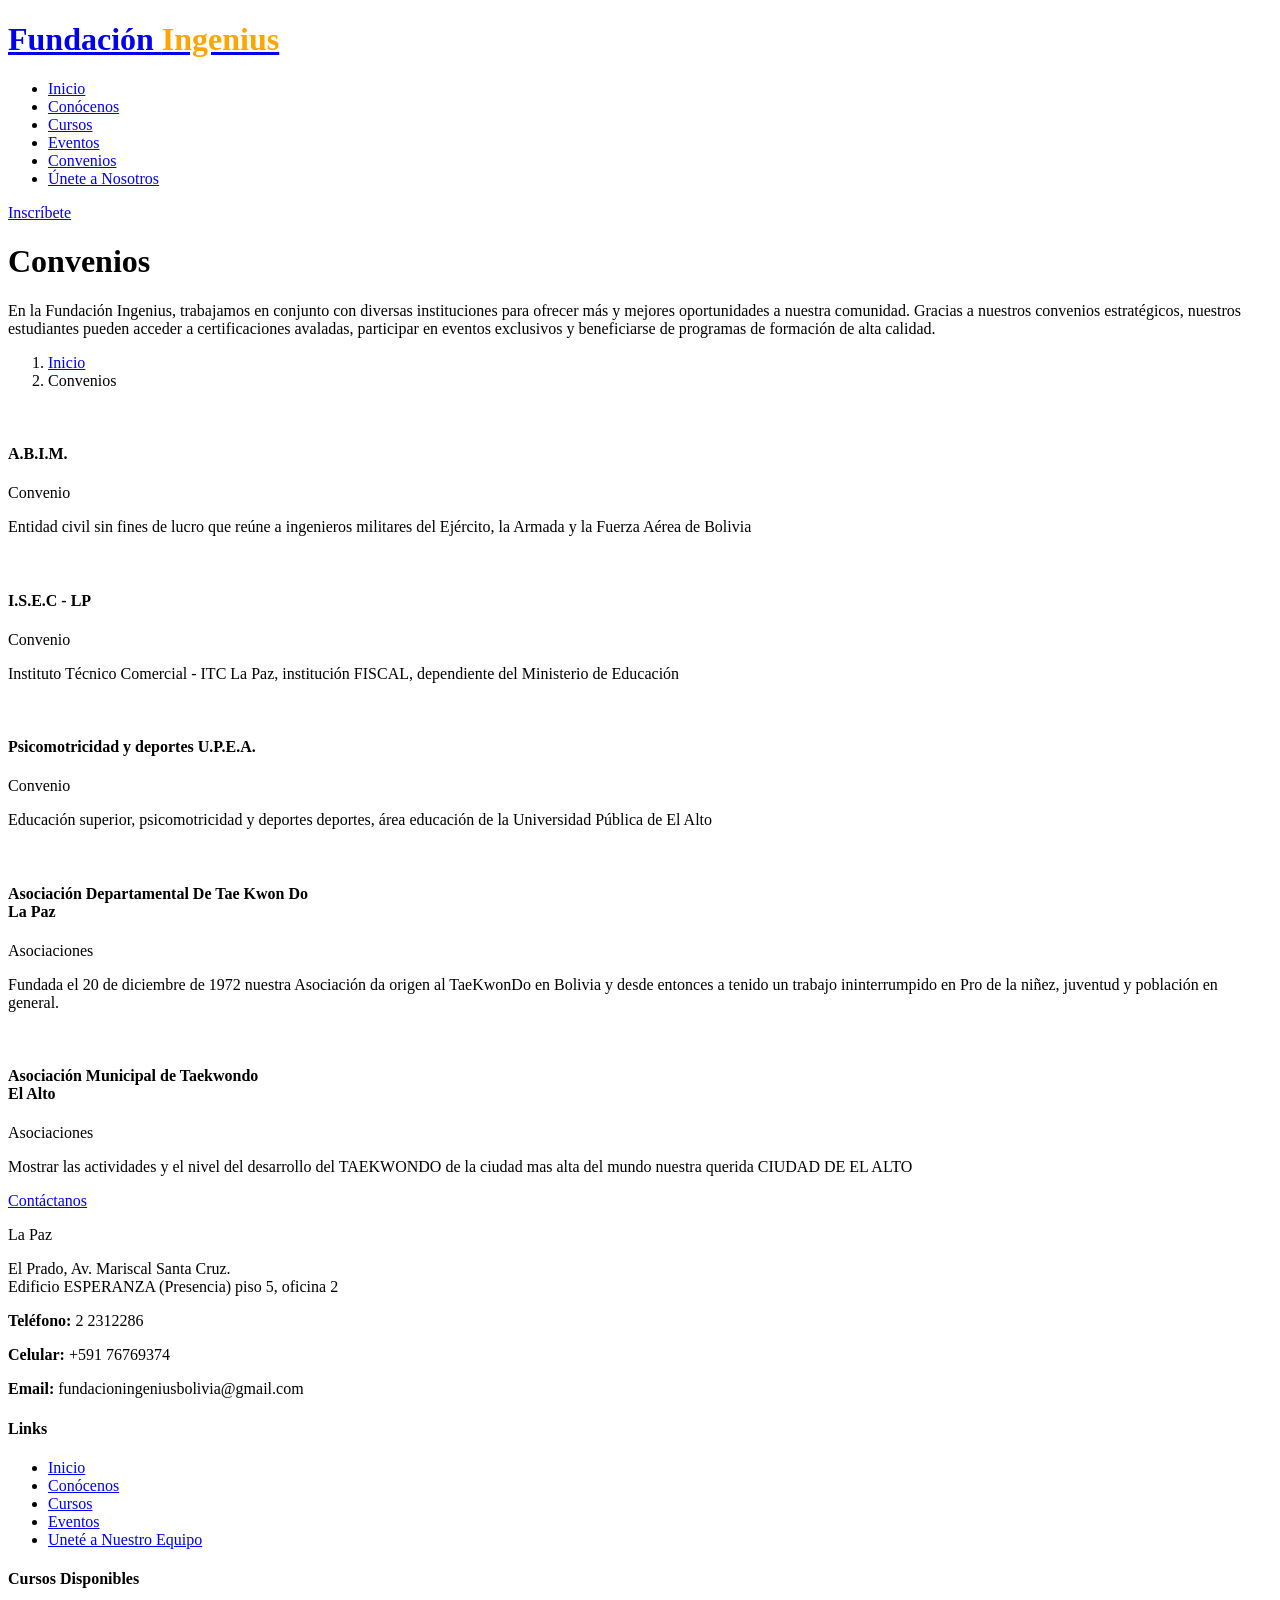
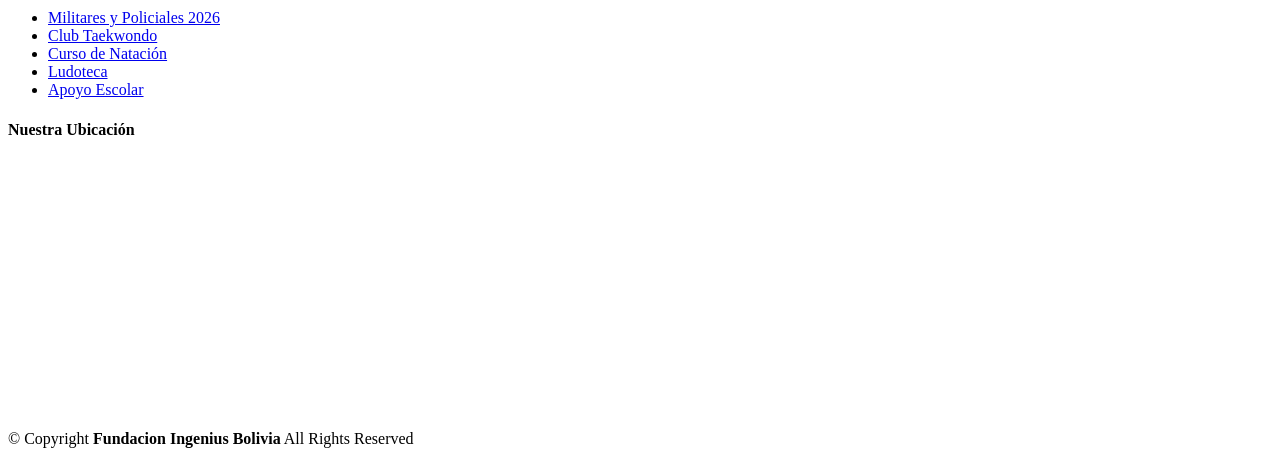
==== convenios.html @ aba6fb9d "Add files via upload v.0 creado el 9 de abril 2025" ====
<!DOCTYPE html>
<html lang="en">

<head>
  <meta charset="utf-8">
  <meta content="width=device-width, initial-scale=1.0" name="viewport">
  <title>Trainers - Mentor Bootstrap Template</title>
  <meta name="description" content="">
  <meta name="keywords" content="">

  <!-- Favicons -->
  <link href="assets/img/favicon1.png" rel="icon">
  <link href="assets/img/apple-touch-icon.png" rel="apple-touch-icon">

  <!-- Fonts -->
  <link href="https://fonts.googleapis.com" rel="preconnect">
  <link href="https://fonts.gstatic.com" rel="preconnect" crossorigin>
  <link href="https://fonts.googleapis.com/css2?family=Open+Sans:ital,wght@0,300;0,400;0,500;0,600;0,700;0,800;1,300;1,400;1,500;1,600;1,700;1,800&family=Poppins:ital,wght@0,100;0,200;0,300;0,400;0,500;0,600;0,700;0,800;0,900;1,100;1,200;1,300;1,400;1,500;1,600;1,700;1,800;1,900&family=Raleway:ital,wght@0,100;0,200;0,300;0,400;0,500;0,600;0,700;0,800;0,900;1,100;1,200;1,300;1,400;1,500;1,600;1,700;1,800;1,900&display=swap" rel="stylesheet">

  <!-- Vendor CSS Files -->
  <link href="assets/vendor/bootstrap/css/bootstrap.min.css" rel="stylesheet">
  <link href="assets/vendor/bootstrap-icons/bootstrap-icons.css" rel="stylesheet">
  <link href="assets/vendor/aos/aos.css" rel="stylesheet">
  <link href="assets/vendor/glightbox/css/glightbox.min.css" rel="stylesheet">
  <link href="assets/vendor/swiper/swiper-bundle.min.css" rel="stylesheet">

  <!-- Main CSS File -->
  <link href="assets/css/main.css" rel="stylesheet">

  <!-- =======================================================
  * Template Name: Mentor
  * Template URL: https://bootstrapmade.com/mentor-free-education-bootstrap-theme/
  * Updated: Aug 07 2024 with Bootstrap v5.3.3
  * Author: BootstrapMade.com
  * License: https://bootstrapmade.com/license/
  ======================================================== -->
</head>

<body class="trainers-page">

  <header id="header" class="header d-flex align-items-center sticky-top">
    <div class="container-fluid container-xl position-relative d-flex align-items-center">

      <a href="index.html" class="logo d-flex align-items-center me-auto">
        <!-- Uncomment the line below if you also wish to use an image logo -->
        <!-- <img src="assets/img/logo.png" alt=""> -->
        <h1 class="sitename">Fundación <span class="ingenius">Ingenius</span></h1>
      </a>
      <style>
    .ingenius {
      color: orange; /* Cambia el color de la palabra Ingenius a naranja */
    }
  </style>

      <nav id="navmenu" class="navmenu">
        <ul>
          <li><a href="index.html" class="active">Inicio<br></a></li>
          <li><a href="conócenos.html">Conócenos</a></li>
          <li><a href="cursos.html">Cursos</a></li>
          <li><a href="eventos.html">Eventos</a></li>
          <li><a href="convenios.html">Convenios</a></li>
          <li><a href="Unete.html">Únete a Nosotros</a></li>
        </ul>
        <i class="mobile-nav-toggle d-xl-none bi bi-list"></i>
      </nav>

      <a class="btn-getstarted" href="cursos.html">Inscríbete</a>

    </div>
  </header>

  <main class="main">

    <!-- Page Title -->
    <div class="page-title" data-aos="fade">
      <div class="heading">
        <div class="container">
          <div class="row d-flex justify-content-center text-center">
            <div class="col-lg-8">
              <h1>Convenios</h1>
              <p class="mb-0">En la Fundación Ingenius, trabajamos en conjunto con diversas instituciones
                 para ofrecer más y mejores oportunidades a nuestra comunidad. 
                 Gracias a nuestros convenios estratégicos, nuestros estudiantes 
                 pueden acceder a certificaciones avaladas, participar en eventos exclusivos
                  y beneficiarse de programas de formación de alta calidad.</p>
            </div>
          </div>
        </div>
      </div>
      <nav class="breadcrumbs">
        <div class="container">
          <ol>
            <li><a href="index.html">Inicio</a></li>
            <li class="current">Convenios</li>
          </ol>
        </div>
      </nav>
    </div><!-- End Page Title -->

    <!-- Trainers Section -->
    <section id="trainers" class="section trainers">

      <div class="container">

        <div class="row gy-5">

          <div class="col-lg-4 col-md-6 member" data-aos="fade-up" data-aos-delay="100">
            <div class="member-img">
              <img src="assets/img/team/convenio1.jpg" class="img-fluid" alt="">
              <div class="social">
                <a href="https://www.facebook.com/ABIMBOLIVIA?locale=es_LA"><i class="bi bi-facebook"></i></a>
              </div>
            </div>
            <div class="member-info text-center">
              <h4>A.B.I.M.</h4>
              <span>Convenio</span>
              <p>Entidad civil sin fines de lucro que reúne a ingenieros militares del Ejército, la Armada y la Fuerza Aérea de Bolivia</p>
            </div>
          </div><!-- End Team Member -->

          <div class="col-lg-4 col-md-6 member" data-aos="fade-up" data-aos-delay="200">
            <div class="member-img">
              <img src="assets/img/team/convenio2.jpg" class="img-fluid" alt="">
              <div class="social">
                <a href="https://www.facebook.com/profile.php?id=100063757205189"><i class="bi bi-facebook"></i></a>
              </div>
            </div>
            <div class="member-info text-center">
              <h4>I.S.E.C - LP</h4>
              <span>Convenio</span>
              <p>Instituto Técnico Comercial - ITC La Paz, institución FISCAL, dependiente del Ministerio de Educación</p>
            </div>
          </div><!-- End Team Member -->

          <div class="col-lg-4 col-md-6 member" data-aos="fade-up" data-aos-delay="300">
            <div class="member-img">
              <img src="assets/img/team/convenio3.jpg" class="img-fluid" alt="">
              <div class="social">
                <a href="https://www.facebook.com/p/Psicomotricidad-y-Deportes-UPEA-61551882417387/"><i class="bi bi-facebook"></i></a>
              </div>
            </div>
            <div class="member-info text-center">
              <h4>Psicomotricidad y deportes U.P.E.A.</h4>
              <span>Convenio</span>
              <p>Educación superior, psicomotricidad y deportes deportes, área educación de la Universidad Pública de El Alto</p>
            </div>
          </div><!-- End Team Member -->
          <!-- Asociaciones -->
          <div class="col-lg-4 col-md-6 member" data-aos="fade-up" data-aos-delay="400">
            <div class="member-img">
              <img src="assets/img/team/asociacion1.jpg" class="img-fluid" alt="">
              <div class="social">
                <a href="https://www.facebook.com/adtkdlp/"><i class="bi bi-facebook"></i></a>
              </div>
            </div>
            <div class="member-info text-center">
              <h4>Asociación Departamental De Tae Kwon Do<br> La Paz </h4>
              <span>Asociaciones</span>
              <p>Fundada el 20 de diciembre de 1972 nuestra Asociación da origen al TaeKwonDo en Bolivia
                 y desde entonces a tenido un trabajo ininterrumpido en Pro de la niñez, juventud y población en general.</p>
            </div>
          </div><!-- End Team Member -->

          <div class="col-lg-4 col-md-6 member" data-aos="fade-up" data-aos-delay="500">
            <div class="member-img">
              <img src="assets/img/team/asociacion2.jpg" class="img-fluid" alt="">
              <div class="social">
                <a href="https://www.facebook.com/p/Asociaci%C3%B3n-Municipal-de-Taekwondo-El-Alto-oficial-100076153685950/"><i class="bi bi-facebook"></i></a>
              </div>
            </div>
            <div class="member-info text-center">
              <h4>Asociación Municipal de Taekwondo<br> El Alto</h4>
              <span>Asociaciones<br></span>
              <p>Mostrar las actividades y el nivel del desarrollo del TAEKWONDO de la ciudad mas alta del mundo nuestra querida CIUDAD DE EL ALTO</p>
            </div>
          </div><!-- End Team Member -->

          

        </div>

      </div>

    </section><!-- /Trainers Section -->

  </main>

  <footer id="footer" class="footer position-relative light-background">

    <div class="container footer-top">
      <div class="row gy-4">
        <div class="col-lg-4 col-md-6 footer-about">
          <a href="index.html" class="logo d-flex align-items-center">
            <span class="sitename">Contáctanos</span>
          </a>
          <div class="footer-contact pt-3">
            <p>La Paz</p>
            <p>El Prado, Av. Mariscal Santa Cruz.
              <br> Edificio ESPERANZA (Presencia) piso 5, oficina 2</p>
            <p class="mt-3"><strong>Teléfono:</strong> <span>2 2312286</span></p>
            <p><strong>Celular:</strong> <span>+591 76769374</span></p>
            <p><strong>Email:</strong> <span>fundacioningeniusbolivia@gmail.com</span></p>
          </div>
          <div class="social-links d-flex mt-4">
            <a href=""><i class="bi bi-twitter-x"></i></a>
            <a href="https://www.facebook.com/profile.php?id=61551019989097&locale=es_LA"><i class="bi bi-facebook"></i></a>
            <a href=""><i class="bi bi-instagram"></i></a>
            <a href="http://wa.me/59176769374"><i class="bi bi-whatsapp"></i></a>
          </div>
        </div>

        <div class="col-lg-2 col-md-3 footer-links">
          <h4>Links</h4>
          <ul>
            <li><a href="#">Inicio</a></li>
            <li><a href="#">Conócenos</a></li>
            <li><a href="#">Cursos</a></li>
            <li><a href="#">Eventos</a></li>
            <li><a href="#">Uneté a Nuestro Equipo</a></li>
          </ul>
        </div>

        <div class="col-lg-2 col-md-3 footer-links">
          <h4>Cursos Disponibles</h4>
          <ul>
            <li><a href="#">Militares y Policiales 2026</a></li>
            <li><a href="#">Club Taekwondo</a></li>
            <li><a href="#">Curso de Natación</a></li>
            <li><a href="#">Ludoteca</a></li>
            <li><a href="#">Apoyo Escolar</a></li>
          </ul>
        </div>

        <div class="col-lg-4 col-md-12">
          <h4>Nuestra Ubicación</h4>
          <iframe 
            src="https://www.google.com/maps/embed?pb=!1m18!1m12!1m3!1d3825.570882433929!2d-68.1364099!3d-16.4972523!2m3!1f0!2f0!3f0!3m2!1i1024!2i768!4f13.1!3m3!1m2!1s0x915edf0124077f69%3A0x8f3f6873fa115785!2sCentro%20Pedag%C3%B3gico%20Ingenius!5e0!3m2!1ses-419!2sbo!4v1743532230890!5m2!1ses-419!2sbo"  
            width="100%" 
            height="250" 
            style="border:0; border-radius: 10px;" 
            allowfullscreen="" 
            loading="lazy" 
            referrerpolicy="no-referrer-when-downgrade">
          </iframe>
        </div>
      </div>
    </div>
        

      </div>
    </div>

    <div class="container copyright text-center mt-4">
      <p>© <span>Copyright</span> <strong class="px-1 sitename">Fundacion Ingenius Bolivia</strong> <span>All Rights Reserved</span></p>
      <div class="credits">
        </div>
    </div>
   

  </footer>

  <!-- Scroll Top -->
  <a href="#" id="scroll-top" class="scroll-top d-flex align-items-center justify-content-center"><i class="bi bi-arrow-up-short"></i></a>

  <!-- Preloader -->
  <div id="preloader"></div>

  <!-- Vendor JS Files -->
  <script src="assets/vendor/bootstrap/js/bootstrap.bundle.min.js"></script>
  <script src="assets/vendor/php-email-form/validate.js"></script>
  <script src="assets/vendor/aos/aos.js"></script>
  <script src="assets/vendor/glightbox/js/glightbox.min.js"></script>
  <script src="assets/vendor/purecounter/purecounter_vanilla.js"></script>
  <script src="assets/vendor/swiper/swiper-bundle.min.js"></script>

  <!-- Main JS File -->
  <script src="assets/js/main.js"></script>

</body>

</html>
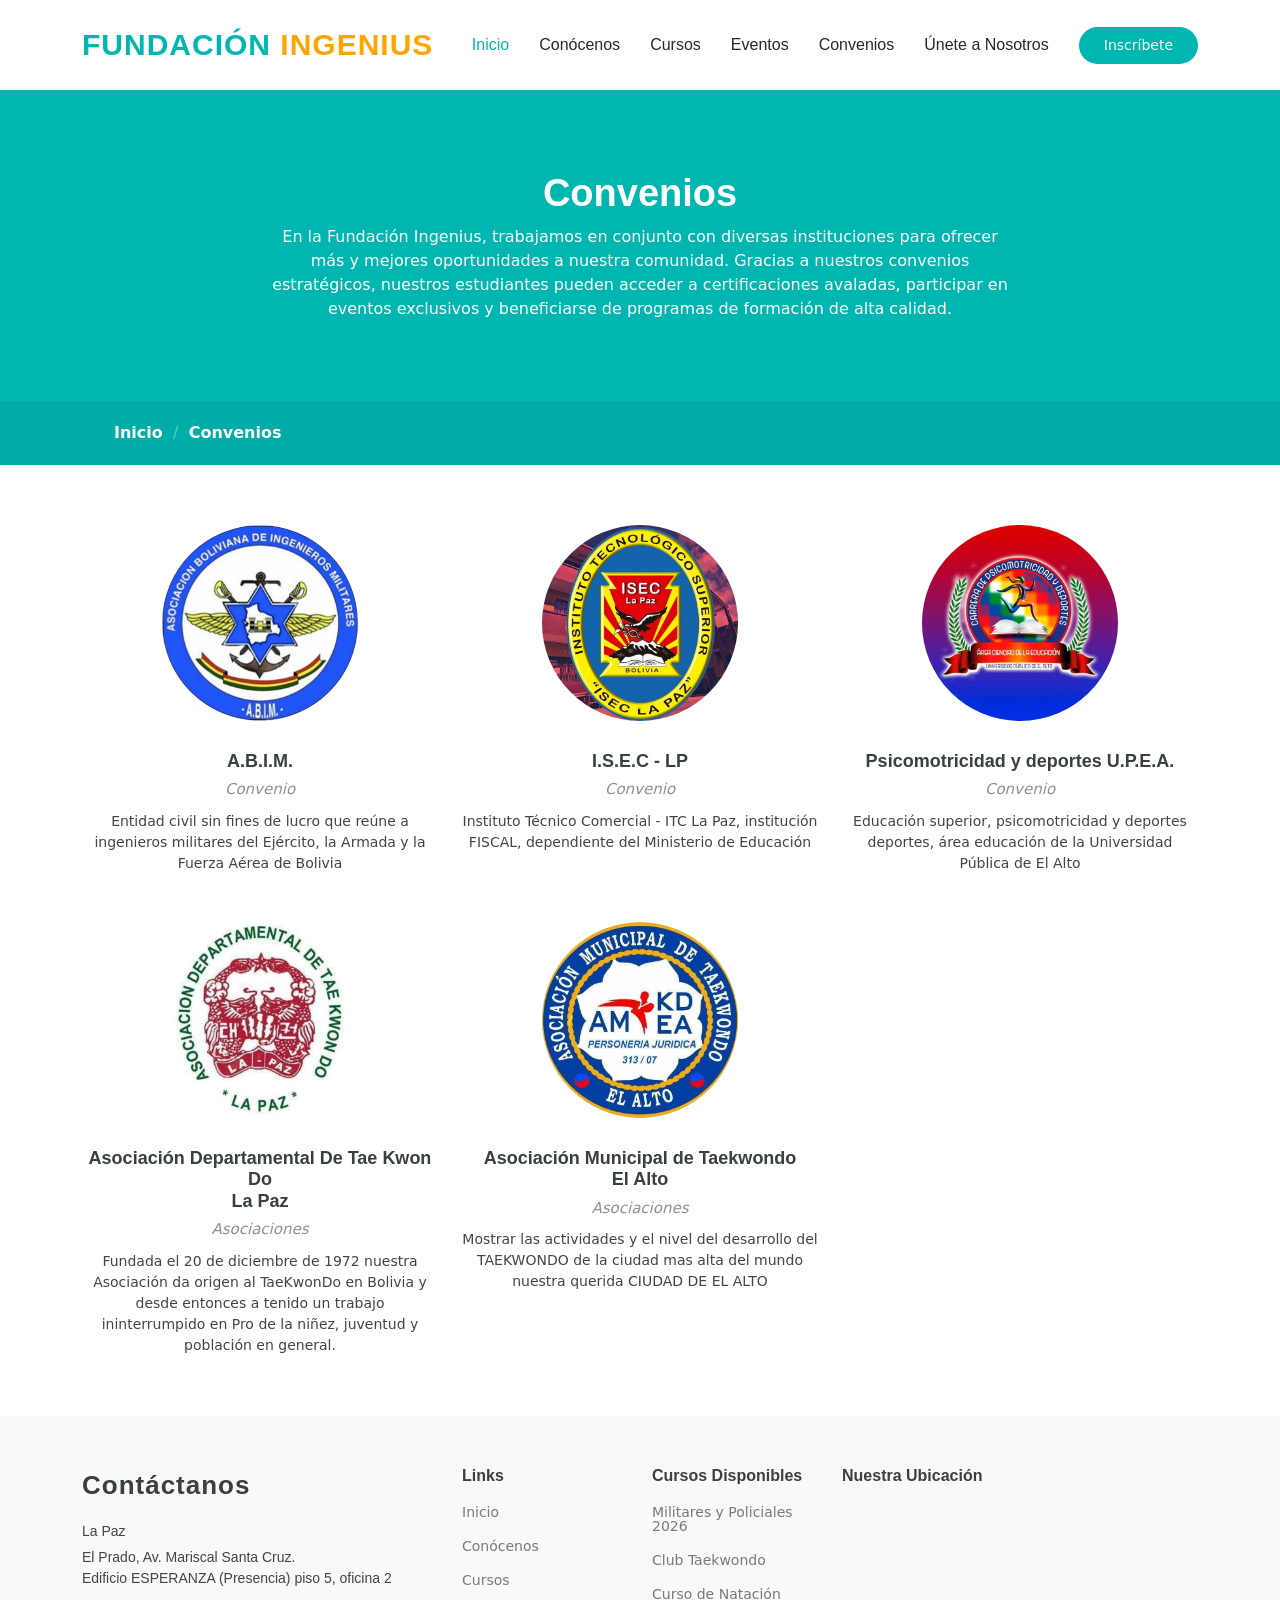
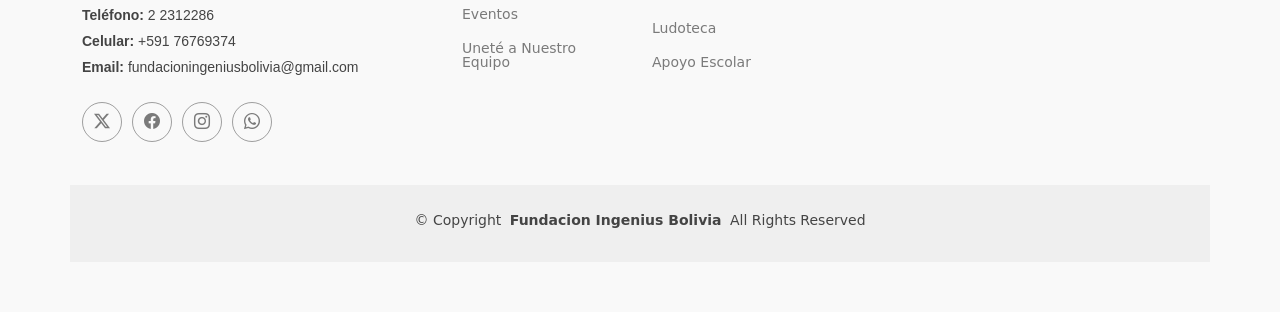
==== commit 0061c814: "Update convenios.html" ====
--- a/convenios.html
+++ b/convenios.html
@@ -59,7 +59,7 @@
           <li><a href="cursos.html">Cursos</a></li>
           <li><a href="eventos.html">Eventos</a></li>
           <li><a href="convenios.html">Convenios</a></li>
-          <li><a href="Unete.html">Únete a Nosotros</a></li>
+          <li><a href="unete.html">Únete a Nosotros</a></li>
         </ul>
         <i class="mobile-nav-toggle d-xl-none bi bi-list"></i>
       </nav>
@@ -278,4 +278,4 @@
 
 </body>
 
-</html>+</html>
--- a/assets/css/main.css
+++ b/assets/css/main.css
@@ -0,0 +1,1887 @@
+/**
+* Template Name: Mentor
+* Template URL: https://bootstrapmade.com/mentor-free-education-bootstrap-theme/
+* Updated: Aug 07 2024 with Bootstrap v5.3.3
+* Author: BootstrapMade.com
+* License: https://bootstrapmade.com/license/
+*/
+
+/*--------------------------------------------------------------
+# Font & Color Variables
+# Help: https://bootstrapmade.com/color-system/
+--------------------------------------------------------------*/
+/* Fonts */
+
+/* Global Colors - The following color variables are used throughout the website. Updating them here will change the color scheme of the entire website */
+:root {
+  --default-font: "Open Sans", system-ui, -apple-system, "Segoe UI", Roboto, "Helvetica Neue", Arial, "Noto Sans", "Liberation Sans", sans-serif, "Apple Color Emoji", "Segoe UI Emoji", "Segoe UI Symbol", "Noto Color Emoji";
+  --heading-font: "Raleway", sans-serif;
+  --nav-font: "Poppins", sans-serif;
+
+  /* Global Colors */
+  --background-color: #ffffff; /* Fondo del sitio */
+  --default-color: #444444; /* Texto principal */
+  --heading-color: #37423b; /* Títulos y encabezados */
+  --accent-color: #00B6B1; /* Color verde esmeralda para botones, enlaces y acentos */
+  --surface-color: #ffffff; /* Fondo de tarjetas, cajas, etc. */
+  --contrast-color: #ffffff; /* Texto claro sobre fondo oscuro */
+
+  /* Nav Menu Colors */
+  --nav-color: #272828; /* Color de los enlaces del menú */
+  --nav-hover-color: #00B6B1; /* Hover en el menú */
+  --nav-mobile-background-color: #ffffff; /* Fondo menú móvil */
+  --nav-dropdown-background-color: #ffffff; /* Fondo del menú desplegable */
+  --nav-dropdown-color: #272828; /* Color de enlaces desplegables */
+  --nav-dropdown-hover-color: #00B6B1; /* Hover en el menú desplegable */
+
+  /* Scroll suave */
+  scroll-behavior: smooth;
+}
+
+/* Color Presets */
+.light-background {
+  --background-color: #f9f9f9;
+  --surface-color: #ffffff;
+}
+
+.dark-background {
+  --background-color: #060606;
+  --default-color: #ffffff;
+  --heading-color: #ffffff;
+  --surface-color: #252525;
+  --contrast-color: #ffffff;
+}
+
+
+/* Smooth scroll */
+:root {
+  scroll-behavior: smooth;
+}
+
+/*--------------------------------------------------------------
+# General Styling & Shared Classes
+--------------------------------------------------------------*/
+body {
+  color: var(--default-color);
+  background-color: var(--background-color);
+  font-family: var(--default-font);
+}
+
+a {
+  color: var(--accent-color);
+  text-decoration: none;
+  transition: 0.3s;
+}
+
+a:hover {
+  color: color-mix(in srgb, var(--accent-color), transparent 25%);
+  text-decoration: none;
+}
+
+h1,
+h2,
+h3,
+h4,
+h5,
+h6 {
+  color: var(--heading-color);
+  font-family: var(--heading-font);
+}
+
+/* PHP Email Form Messages
+------------------------------*/
+.php-email-form .error-message {
+  display: none;
+  background: #df1529;
+  color: #ffffff;
+  text-align: left;
+  padding: 15px;
+  margin-bottom: 24px;
+  font-weight: 600;
+}
+
+.php-email-form .sent-message {
+  display: none;
+  color: #ffffff;
+  background: #059652;
+  text-align: center;
+  padding: 15px;
+  margin-bottom: 24px;
+  font-weight: 600;
+}
+
+.php-email-form .loading {
+  display: none;
+  background: var(--surface-color);
+  text-align: center;
+  padding: 15px;
+  margin-bottom: 24px;
+}
+
+.php-email-form .loading:before {
+  content: "";
+  display: inline-block;
+  border-radius: 50%;
+  width: 24px;
+  height: 24px;
+  margin: 0 10px -6px 0;
+  border: 3px solid var(--accent-color);
+  border-top-color: var(--surface-color);
+  animation: php-email-form-loading 1s linear infinite;
+}
+
+@keyframes php-email-form-loading {
+  0% {
+    transform: rotate(0deg);
+  }
+
+  100% {
+    transform: rotate(360deg);
+  }
+}
+
+/* Pulsating Play Button
+------------------------------*/
+.pulsating-play-btn {
+  width: 94px;
+  height: 94px;
+  background: radial-gradient(var(--accent-color) 50%, color-mix(in srgb, var(--accent-color), transparent 75%) 52%);
+  border-radius: 50%;
+  display: block;
+  position: relative;
+  overflow: hidden;
+}
+
+.pulsating-play-btn:before {
+  content: "";
+  position: absolute;
+  width: 120px;
+  height: 120px;
+  animation-delay: 0s;
+  animation: pulsate-play-btn 2s;
+  animation-direction: forwards;
+  animation-iteration-count: infinite;
+  animation-timing-function: steps;
+  opacity: 1;
+  border-radius: 50%;
+  border: 5px solid color-mix(in srgb, var(--accent-color), transparent 30%);
+  top: -15%;
+  left: -15%;
+  background: rgba(198, 16, 0, 0);
+}
+
+.pulsating-play-btn:after {
+  content: "";
+  position: absolute;
+  left: 50%;
+  top: 50%;
+  transform: translateX(-40%) translateY(-50%);
+  width: 0;
+  height: 0;
+  border-top: 10px solid transparent;
+  border-bottom: 10px solid transparent;
+  border-left: 15px solid #fff;
+  z-index: 100;
+  transition: all 400ms cubic-bezier(0.55, 0.055, 0.675, 0.19);
+}
+
+.pulsating-play-btn:hover:before {
+  content: "";
+  position: absolute;
+  left: 50%;
+  top: 50%;
+  transform: translateX(-40%) translateY(-50%);
+  width: 0;
+  height: 0;
+  border: none;
+  border-top: 10px solid transparent;
+  border-bottom: 10px solid transparent;
+  border-left: 15px solid #fff;
+  z-index: 200;
+  animation: none;
+  border-radius: 0;
+}
+
+.pulsating-play-btn:hover:after {
+  border-left: 15px solid var(--accent-color);
+  transform: scale(20);
+}
+
+@keyframes pulsate-play-btn {
+  0% {
+    transform: scale(0.6, 0.6);
+    opacity: 1;
+  }
+
+  100% {
+    transform: scale(1, 1);
+    opacity: 0;
+  }
+}
+
+/*--------------------------------------------------------------
+# Global Header
+--------------------------------------------------------------*/
+.header {
+  color: var(--default-color);
+  background-color: var(--background-color);
+  padding: 15px 0;
+  transition: all 0.5s;
+  z-index: 997;
+}
+
+.header .logo {
+  line-height: 1;
+}
+
+.header .logo img {
+  max-height: 36px;
+  margin-right: 8px;
+}
+
+.header .logo h1 {
+  font-weight: 700;
+  font-size: 30px;
+  margin: 0;
+  letter-spacing: 1px;
+  text-transform: uppercase;
+  color: var(--accent-color);
+}
+
+.header .btn-getstarted,
+.header .btn-getstarted:focus {
+  color: var(--contrast-color);
+  background: var(--accent-color);
+  font-size: 14px;
+  padding: 8px 25px;
+  margin: 0 0 0 30px;
+  border-radius: 50px;
+  transition: 0.3s;
+}
+
+.header .btn-getstarted:hover,
+.header .btn-getstarted:focus:hover {
+  color: var(--contrast-color);
+  background: color-mix(in srgb, var(--accent-color), transparent 15%);
+}
+
+@media (max-width: 1200px) {
+  .header .logo {
+    order: 1;
+  }
+
+  .header .btn-getstarted {
+    order: 2;
+    margin: 0 15px 0 0;
+    padding: 6px 15px;
+  }
+
+  .header .navmenu {
+    order: 3;
+  }
+}
+
+.scrolled .header {
+  box-shadow: 0px 0 18px rgba(0, 0, 0, 0.1);
+}
+
+/*--------------------------------------------------------------
+# Navigation Menu
+--------------------------------------------------------------*/
+/* Navmenu - Desktop */
+@media (min-width: 1200px) {
+  .navmenu {
+    padding: 0;
+  }
+
+  .navmenu ul {
+    margin: 0;
+    padding: 0;
+    display: flex;
+    list-style: none;
+    align-items: center;
+  }
+
+  .navmenu li {
+    position: relative;
+  }
+
+  .navmenu a,
+  .navmenu a:focus {
+    color: var(--nav-color);
+    padding: 18px 15px;
+    font-size: 16px;
+    font-family: var(--nav-font);
+    font-weight: 400;
+    display: flex;
+    align-items: center;
+    justify-content: space-between;
+    white-space: nowrap;
+    transition: 0.3s;
+  }
+
+  .navmenu a i,
+  .navmenu a:focus i {
+    font-size: 12px;
+    line-height: 0;
+    margin-left: 5px;
+    transition: 0.3s;
+  }
+
+  .navmenu li:last-child a {
+    padding-right: 0;
+  }
+
+  .navmenu li:hover>a,
+  .navmenu .active,
+  .navmenu .active:focus {
+    color: var(--nav-hover-color);
+  }
+
+  .navmenu .dropdown ul {
+    margin: 0;
+    padding: 10px 0;
+    background: var(--nav-dropdown-background-color);
+    display: block;
+    position: absolute;
+    visibility: hidden;
+    left: 14px;
+    top: 130%;
+    opacity: 0;
+    transition: 0.3s;
+    border-radius: 4px;
+    z-index: 99;
+    box-shadow: 0px 0px 30px rgba(0, 0, 0, 0.1);
+  }
+
+  .navmenu .dropdown ul li {
+    min-width: 200px;
+  }
+
+  .navmenu .dropdown ul a {
+    padding: 10px 20px;
+    font-size: 15px;
+    text-transform: none;
+    color: var(--nav-dropdown-color);
+  }
+
+  .navmenu .dropdown ul a i {
+    font-size: 12px;
+  }
+
+  .navmenu .dropdown ul a:hover,
+  .navmenu .dropdown ul .active:hover,
+  .navmenu .dropdown ul li:hover>a {
+    color: var(--nav-dropdown-hover-color);
+  }
+
+  .navmenu .dropdown:hover>ul {
+    opacity: 1;
+    top: 100%;
+    visibility: visible;
+  }
+
+  .navmenu .dropdown .dropdown ul {
+    top: 0;
+    left: -90%;
+    visibility: hidden;
+  }
+
+  .navmenu .dropdown .dropdown:hover>ul {
+    opacity: 1;
+    top: 0;
+    left: -100%;
+    visibility: visible;
+  }
+}
+
+/* Navmenu - Mobile */
+@media (max-width: 1199px) {
+  .mobile-nav-toggle {
+    color: var(--nav-color);
+    font-size: 28px;
+    line-height: 0;
+    margin-right: 10px;
+    cursor: pointer;
+    transition: color 0.3s;
+  }
+
+  .navmenu {
+    padding: 0;
+    z-index: 9997;
+  }
+
+  .navmenu ul {
+    display: none;
+    list-style: none;
+    position: absolute;
+    inset: 60px 20px 20px 20px;
+    padding: 10px 0;
+    margin: 0;
+    border-radius: 6px;
+    background-color: var(--nav-mobile-background-color);
+    border: 1px solid color-mix(in srgb, var(--default-color), transparent 90%);
+    box-shadow: none;
+    overflow-y: auto;
+    transition: 0.3s;
+    z-index: 9998;
+  }
+
+  .navmenu a,
+  .navmenu a:focus {
+    color: var(--nav-dropdown-color);
+    padding: 10px 20px;
+    font-family: var(--nav-font);
+    font-size: 17px;
+    font-weight: 500;
+    display: flex;
+    align-items: center;
+    justify-content: space-between;
+    white-space: nowrap;
+    transition: 0.3s;
+  }
+
+  .navmenu a i,
+  .navmenu a:focus i {
+    font-size: 12px;
+    line-height: 0;
+    margin-left: 5px;
+    width: 30px;
+    height: 30px;
+    display: flex;
+    align-items: center;
+    justify-content: center;
+    border-radius: 50%;
+    transition: 0.3s;
+    background-color: color-mix(in srgb, var(--accent-color), transparent 90%);
+  }
+
+  .navmenu a i:hover,
+  .navmenu a:focus i:hover {
+    background-color: var(--accent-color);
+    color: var(--contrast-color);
+  }
+
+  .navmenu a:hover,
+  .navmenu .active,
+  .navmenu .active:focus {
+    color: var(--nav-dropdown-hover-color);
+  }
+
+  .navmenu .active i,
+  .navmenu .active:focus i {
+    background-color: var(--accent-color);
+    color: var(--contrast-color);
+    transform: rotate(180deg);
+  }
+
+  .navmenu .dropdown ul {
+    position: static;
+    display: none;
+    z-index: 99;
+    padding: 10px 0;
+    margin: 10px 20px;
+    background-color: var(--nav-dropdown-background-color);
+    transition: all 0.5s ease-in-out;
+  }
+
+  .navmenu .dropdown ul ul {
+    background-color: rgba(33, 37, 41, 0.1);
+  }
+
+  .navmenu .dropdown>.dropdown-active {
+    display: block;
+    background-color: rgba(33, 37, 41, 0.03);
+  }
+
+  .mobile-nav-active {
+    overflow: hidden;
+  }
+
+  .mobile-nav-active .mobile-nav-toggle {
+    color: #fff;
+    position: absolute;
+    font-size: 32px;
+    top: 15px;
+    right: 15px;
+    margin-right: 0;
+    z-index: 9999;
+  }
+
+  .mobile-nav-active .navmenu {
+    position: fixed;
+    overflow: hidden;
+    inset: 0;
+    background: rgba(33, 37, 41, 0.8);
+    transition: 0.3s;
+  }
+
+  .mobile-nav-active .navmenu>ul {
+    display: block;
+  }
+}
+
+/*--------------------------------------------------------------
+# Global Footer
+--------------------------------------------------------------*/
+.footer {
+  color: var(--default-color);
+  background-color: var(--background-color);
+  font-size: 14px;
+  padding-bottom: 50px;
+  position: relative;
+}
+
+.footer .footer-top {
+  padding-top: 50px;
+}
+
+.footer .footer-about .logo {
+  margin-bottom: 0;
+}
+
+.footer .footer-about .logo img {
+  max-height: 40px;
+  margin-right: 6px;
+}
+
+.footer .footer-about .logo span {
+  font-size: 26px;
+  font-weight: 700;
+  letter-spacing: 1px;
+  font-family: var(--heading-font);
+  color: var(--heading-color);
+}
+
+.footer .footer-about p {
+  font-size: 14px;
+  font-family: var(--heading-font);
+}
+
+.footer .social-links a {
+  display: flex;
+  align-items: center;
+  justify-content: center;
+  width: 40px;
+  height: 40px;
+  border-radius: 50%;
+  border: 1px solid color-mix(in srgb, var(--default-color), transparent 50%);
+  font-size: 16px;
+  color: color-mix(in srgb, var(--default-color), transparent 30%);
+  margin-right: 10px;
+  transition: 0.3s;
+}
+
+.footer .social-links a:hover {
+  color: var(--accent-color);
+  border-color: var(--accent-color);
+}
+
+.footer h4 {
+  font-size: 16px;
+  font-weight: bold;
+  position: relative;
+  padding-bottom: 12px;
+}
+
+.footer .footer-links {
+  margin-bottom: 30px;
+}
+
+.footer .footer-links ul {
+  list-style: none;
+  padding: 0;
+  margin: 0;
+}
+
+.footer .footer-links ul i {
+  padding-right: 2px;
+  font-size: 12px;
+  line-height: 0;
+}
+
+.footer .footer-links ul li {
+  padding: 10px 0;
+  display: flex;
+  align-items: center;
+}
+
+.footer .footer-links ul li:first-child {
+  padding-top: 0;
+}
+
+.footer .footer-links ul a {
+  color: color-mix(in srgb, var(--default-color), transparent 30%);
+  display: inline-block;
+  line-height: 1;
+}
+
+.footer .footer-links ul a:hover {
+  color: var(--accent-color);
+}
+
+.footer .footer-contact p {
+  margin-bottom: 5px;
+}
+
+.footer .footer-newsletter .newsletter-form {
+  margin-top: 30px;
+  margin-bottom: 15px;
+  padding: 6px 8px;
+  position: relative;
+  border-radius: 50px;
+  border: 1px solid color-mix(in srgb, var(--default-color), transparent 80%);
+  display: flex;
+  background-color: var(--surface-color);
+  transition: 0.3s;
+}
+
+.footer .footer-newsletter .newsletter-form:focus-within {
+  border-color: var(--accent-color);
+}
+
+.footer .footer-newsletter .newsletter-form input[type=email] {
+  border: 0;
+  padding: 4px 8px;
+  width: 100%;
+  background-color: var(--surface-color);
+  color: var(--default-color);
+}
+
+.footer .footer-newsletter .newsletter-form input[type=email]:focus-visible {
+  outline: none;
+}
+
+.footer .footer-newsletter .newsletter-form input[type=submit] {
+  border: 0;
+  font-size: 16px;
+  padding: 0 20px 2px 20px;
+  margin: -7px -8px -7px 0;
+  background: var(--accent-color);
+  color: var(--contrast-color);
+  transition: 0.3s;
+  border-radius: 50px;
+}
+
+.footer .footer-newsletter .newsletter-form input[type=submit]:hover {
+  background: color-mix(in srgb, var(--accent-color), transparent 20%);
+}
+
+.footer .copyright {
+  padding-top: 25px;
+  padding-bottom: 25px;
+  background-color: color-mix(in srgb, var(--default-color), transparent 95%);
+}
+
+.footer .copyright p {
+  margin-bottom: 0;
+}
+
+.footer .credits {
+  margin-top: 6px;
+  font-size: 13px;
+}
+
+/*--------------------------------------------------------------
+# Preloader
+--------------------------------------------------------------*/
+#preloader {
+  position: fixed;
+  inset: 0;
+  z-index: 999999;
+  overflow: hidden;
+  background: var(--background-color);
+  transition: all 0.6s ease-out;
+}
+
+#preloader:before {
+  content: "";
+  position: fixed;
+  top: calc(50% - 30px);
+  left: calc(50% - 30px);
+  border: 6px solid #ffffff;
+  border-color: var(--accent-color) transparent var(--accent-color) transparent;
+  border-radius: 50%;
+  width: 60px;
+  height: 60px;
+  animation: animate-preloader 1.5s linear infinite;
+}
+
+@keyframes animate-preloader {
+  0% {
+    transform: rotate(0deg);
+  }
+
+  100% {
+    transform: rotate(360deg);
+  }
+}
+
+/*--------------------------------------------------------------
+# Scroll Top Button
+--------------------------------------------------------------*/
+.scroll-top {
+  position: fixed;
+  visibility: hidden;
+  opacity: 0;
+  right: 15px;
+  bottom: -15px;
+  z-index: 99999;
+  background-color: var(--accent-color);
+  width: 44px;
+  height: 44px;
+  border-radius: 50px;
+  transition: all 0.4s;
+}
+
+.scroll-top i {
+  font-size: 24px;
+  color: var(--contrast-color);
+  line-height: 0;
+}
+
+.scroll-top:hover {
+  background-color: color-mix(in srgb, var(--accent-color), transparent 20%);
+  color: var(--contrast-color);
+}
+
+.scroll-top.active {
+  visibility: visible;
+  opacity: 1;
+  bottom: 15px;
+}
+
+/*--------------------------------------------------------------
+# Disable aos animation delay on mobile devices
+--------------------------------------------------------------*/
+@media screen and (max-width: 768px) {
+  [data-aos-delay] {
+    transition-delay: 0 !important;
+  }
+}
+
+/*--------------------------------------------------------------
+# Global Page Titles & Breadcrumbs
+--------------------------------------------------------------*/
+.page-title {
+  --default-color: var(--contrast-color);
+  --background-color: var(--accent-color);
+  --heading-color: var(--contrast-color);
+  color: var(--default-color);
+  background-color: var(--background-color);
+  position: relative;
+}
+
+.page-title .heading {
+  padding: 80px 0;
+  border-top: 1px solid color-mix(in srgb, var(--default-color), transparent 90%);
+}
+
+.page-title .heading h1 {
+  font-size: 38px;
+  font-weight: 700;
+}
+
+.page-title nav {
+  background-color: color-mix(in srgb, var(--accent-color) 90%, black 5%);
+  padding: 20px 0;
+}
+
+.page-title nav a {
+  color: var(--default-color);
+}
+
+.page-title nav ol {
+  display: flex;
+  flex-wrap: wrap;
+  list-style: none;
+  margin: 0;
+  font-size: 16px;
+  font-weight: 600;
+}
+
+.page-title nav ol li+li {
+  padding-left: 10px;
+}
+
+.page-title nav ol li+li::before {
+  content: "/";
+  display: inline-block;
+  padding-right: 10px;
+  color: color-mix(in srgb, var(--default-color), transparent 70%);
+}
+
+/*--------------------------------------------------------------
+# Global Sections
+--------------------------------------------------------------*/
+section,
+.section {
+  color: var(--default-color);
+  background-color: var(--background-color);
+  padding: 60px 0;
+  scroll-margin-top: 900px;
+  overflow: clip;
+}
+
+@media (max-width: 1199px) {
+
+  section,
+  .section {
+    scroll-margin-top: 66px;
+  }
+}
+
+/*--------------------------------------------------------------
+# Global Section Titles
+--------------------------------------------------------------*/
+.section-title {
+  padding-bottom: 60px;
+  position: relative;
+}
+
+.section-title h2 {
+  font-size: 14px;
+  font-weight: 500;
+  padding: 0;
+  line-height: 1px;
+  margin: 0;
+  letter-spacing: 1.5px;
+  text-transform: uppercase;
+  color: color-mix(in srgb, var(--default-color), transparent 50%);
+  position: relative;
+}
+
+.section-title h2::after {
+  content: "";
+  width: 120px;
+  height: 1px;
+  display: inline-block;
+  background: var(--accent-color);
+  margin: 4px 10px;
+}
+
+.section-title p {
+  color: var(--heading-color);
+  margin: 0;
+  font-size: 36px;
+  font-weight: 700;
+  font-family: var(--nav-font);
+  text-transform: uppercase;
+}
+
+/*--------------------------------------------------------------
+# Hero Section
+--------------------------------------------------------------*/
+.hero {
+  width: 100%;
+  min-height: 80vh;
+  position: relative;
+  padding: 80px 0;
+  display: flex;
+  align-items: center;
+  justify-content: center;
+  color: var(--default-color);
+}
+
+.hero img {
+  position: absolute;
+  inset: 0;
+  display: block;
+  width: 100%;
+  height: 100%;
+  object-fit: cover;
+  z-index: 1;
+}
+
+.hero:before {
+  content: "";
+  background: color-mix(in srgb, var(--background-color), transparent 60%);
+  position: absolute;
+  inset: 0;
+  z-index: 2;
+}
+
+.hero .container {
+  position: relative;
+  z-index: 3;
+}
+
+.hero h2 {
+  margin: 0;
+  font-size: 48px;
+  font-weight: 700;
+}
+
+.hero p {
+  color: color-mix(in srgb, var(--default-color), transparent 20%);
+  margin: 10px 0 0 0;
+  font-size: 24px;
+}
+
+.hero .btn-get-started {
+  font-weight: 500;
+  font-size: 15px;
+  letter-spacing: 1px;
+  display: inline-block;
+  padding: 8px 35px 10px 35px;
+  border-radius: 50px;
+  transition: 0.4s;
+  margin-top: 30px;
+  border: 2px solid var(--default-color);
+  color: var(--default-color);
+}
+
+.hero .btn-get-started:hover {
+  background: var(--accent-color);
+  border: 2px solid var(--accent-color);
+}
+
+@media (max-width: 768px) {
+  .hero h2 {
+    font-size: 32px;
+  }
+
+  .hero p {
+    font-size: 18px;
+  }
+}
+
+/*--------------------------------------------------------------
+# About Section
+--------------------------------------------------------------*/
+.about .content h3 {
+  font-size: 2rem;
+  font-weight: 700;
+}
+
+.about .content ul {
+  list-style: none;
+  padding: 0;
+}
+
+.about .content ul li {
+  padding-bottom: 10px;
+}
+
+.about .content ul i {
+  font-size: 1.25rem;
+  margin-right: 4px;
+  color: var(--accent-color);
+}
+
+.about .content p:last-child {
+  margin-bottom: 0;
+}
+
+.about .content .read-more {
+  background: var(--accent-color);
+  color: var(--contrast-color);
+  font-family: var(--heading-font);
+  font-weight: 500;
+  font-size: 15px;
+  letter-spacing: 1px;
+  padding: 10px 24px 12px 24px;
+  border-radius: 50px;
+  transition: 0.3s;
+  display: inline-flex;
+  align-items: center;
+  justify-content: center;
+}
+
+.about .content .read-more i {
+  font-size: 18px;
+  margin-left: 5px;
+  line-height: 0;
+  transition: 0.3s;
+}
+
+.about .content .read-more:hover {
+  background: color-mix(in srgb, var(--accent-color), transparent 20%);
+  padding-right: 19px;
+}
+
+.about .content .read-more:hover i {
+  margin-left: 10px;
+}
+
+/*--------------------------------------------------------------
+# Counts Section
+--------------------------------------------------------------*/
+.counts {
+  padding: 25px 0;
+}
+
+.counts .stats-item {
+  padding: 30px;
+  width: 100%;
+}
+
+.counts .stats-item span {
+  font-size: 48px;
+  display: block;
+  color: var(--accent-color);
+  font-weight: 700;
+}
+
+.counts .stats-item p {
+  color: color-mix(in srgb, var(--default-color), transparent 40%);
+  padding: 0;
+  margin: 0;
+  font-family: var(--heading-font);
+  font-size: 15px;
+  font-weight: 600;
+}
+
+/*--------------------------------------------------------------
+# Why Us Section
+--------------------------------------------------------------*/
+.why-us .why-box {
+  color: var(--contrast-color);
+  background: var(--accent-color);
+  padding: 30px;
+}
+
+.why-us .why-box h3 {
+  color: var(--contrast-color);
+  font-weight: 700;
+  font-size: 34px;
+  margin-bottom: 30px;
+}
+
+.why-us .why-box p {
+  margin-bottom: 30px;
+}
+
+.why-us .why-box .more-btn {
+  display: inline-block;
+  background: color-mix(in srgb, var(--contrast-color), transparent 85%);
+  padding: 8px 40px 10px 40px;
+  color: var(--contrast-color);
+  transition: all ease-in-out 0.4s;
+  border-radius: 50px;
+}
+
+.why-us .why-box .more-btn i {
+  font-size: 14px;
+}
+
+.why-us .why-box .more-btn:hover {
+  color: var(--accent-color);
+  background: var(--surface-color);
+}
+
+.why-us .icon-box {
+  background-color: var(--surface-color);
+  text-align: center;
+  padding: 40px 30px;
+  width: 100%;
+  height: 100%;
+  border: 1px solid color-mix(in srgb, var(--default-color), transparent 90%);
+}
+
+.why-us .icon-box i {
+  color: var(--accent-color);
+  font-size: 32px;
+  margin-bottom: 30px;
+  background: color-mix(in srgb, var(--accent-color), transparent 95%);
+  border-radius: 50px;
+  display: flex;
+  align-items: center;
+  justify-content: center;
+  width: 72px;
+  height: 72px;
+  transition: 0.3s;
+}
+
+.why-us .icon-box h4 {
+  font-size: 20px;
+  font-weight: 700;
+  margin: 0 0 30px 0;
+}
+
+.why-us .icon-box p {
+  font-size: 15px;
+  color: color-mix(in srgb, var(--default-color), transparent 30%);
+}
+
+.why-us .icon-box:hover i {
+  color: var(--contrast-color);
+  background: var(--accent-color);
+}
+
+/*--------------------------------------------------------------
+# Features Section
+--------------------------------------------------------------*/
+.features {
+  padding: 10px 0;
+}
+
+.features .features-item {
+  background-color: var(--surface-color);
+  display: flex;
+  align-items: center;
+  padding: 20px;
+  transition: 0.3s;
+  border: 1px solid color-mix(in srgb, var(--default-color), transparent 90%);
+  position: relative;
+}
+
+.features .features-item i {
+  font-size: 32px;
+  padding-right: 10px;
+  line-height: 0;
+}
+
+.features .features-item h3 {
+  font-weight: 700;
+  margin: 0;
+  padding: 0;
+  line-height: 1;
+  font-size: 16px;
+}
+
+.features .features-item h3 a {
+  color: var(--heading-color);
+  transition: 0.3s;
+}
+
+.features .features-item:hover {
+  border-color: var(--accent-color);
+}
+
+.features .features-item:hover h3 a {
+  color: var(--accent-color);
+}
+
+/*--------------------------------------------------------------
+# Courses Section
+--------------------------------------------------------------*/
+.courses .course-item {
+  background-color: var(--surface-color);
+  border: 1px solid color-mix(in srgb, var(--default-color), transparent 90%);
+  border-radius: 5px;
+}
+
+.courses .course-content {
+  padding: 15px;
+}
+
+.courses .course-content h3 {
+  font-weight: 700;
+  font-size: 20px;
+}
+
+.courses .course-content h3 a {
+  color: var(--heading-color);
+  transition: 0.3s;
+}
+
+.courses .course-content h3 a:hover {
+  color: var(--accent-color);
+}
+
+.courses .course-content .category {
+  background: var(--accent-color);
+  color: var(--contrast-color);
+  font-size: 14px;
+  padding: 6px 14px;
+  margin: 0;
+  border-radius: 5px;
+}
+
+.courses .course-content .price {
+  margin: 0;
+  font-weight: 700;
+  font-size: 18px;
+  color: color-mix(in srgb, var(--default-color), transparent 20%);
+}
+
+.courses .course-content .description {
+  font-size: 14px;
+  color: color-mix(in srgb, var(--default-color), transparent 20%);
+}
+
+.courses .trainer {
+  padding-top: 15px;
+  border-top: 1px solid color-mix(in srgb, var(--default-color), transparent 90%);
+}
+
+.courses .trainer .trainer-profile img {
+  max-width: 50px;
+  border-radius: 50px;
+}
+
+.courses .trainer .trainer-profile .trainer-link {
+  padding-left: 10px;
+  font-weight: 600;
+  font-size: 16px;
+  color: color-mix(in srgb, var(--default-color), transparent 20%);
+  transition: 0.3s;
+}
+
+.courses .trainer .trainer-profile .trainer-link:hover {
+  color: var(--accent-color);
+}
+
+.courses .trainer .trainer-rank {
+  font-size: 18px;
+  color: color-mix(in srgb, var(--default-color), transparent 60%);
+}
+
+.courses .trainer .trainer-rank .user-icon {
+  font-size: 22px;
+}
+
+/*--------------------------------------------------------------
+# Trainers Index Section
+--------------------------------------------------------------*/
+.trainers-index .member {
+  background-color: var(--surface-color);
+  border: 1px solid color-mix(in srgb, var(--default-color), transparent 90%);
+  text-align: center;
+  margin-bottom: 20px;
+}
+
+.trainers-index .member img {
+  margin: -1px -1px 30px -1px;
+}
+
+.trainers-index .member .member-content {
+  padding: 0 20px 30px 20px;
+}
+
+.trainers-index .member h4 {
+  font-weight: 700;
+  margin-bottom: 2px;
+  font-size: 18px;
+}
+
+.trainers-index .member span {
+  font-style: italic;
+  display: block;
+  font-size: 13px;
+  color: color-mix(in srgb, var(--default-color), transparent 20%);
+}
+
+.trainers-index .member p {
+  padding-top: 10px;
+  font-size: 14px;
+  font-style: italic;
+  color: color-mix(in srgb, var(--default-color), transparent 40%);
+}
+
+.trainers-index .member .social {
+  margin-top: 15px;
+}
+
+.trainers-index .member .social a {
+  color: color-mix(in srgb, var(--default-color), transparent 60%);
+  transition: 0.3s;
+}
+
+.trainers-index .member .social a:hover {
+  color: var(--accent-color);
+}
+
+.trainers-index .member .social i {
+  font-size: 18px;
+  margin: 0 2px;
+}
+
+/*--------------------------------------------------------------
+# About Us Section
+--------------------------------------------------------------*/
+.about-us .content h3 {
+  font-size: 2rem;
+  font-weight: 700;
+}
+
+.about-us .content ul {
+  list-style: none;
+  padding: 0;
+}
+
+.about-us .content ul li {
+  padding-bottom: 10px;
+}
+
+.about-us .content ul i {
+  font-size: 1.25rem;
+  margin-right: 4px;
+  color: var(--accent-color);
+}
+
+.about-us .content p:last-child {
+  margin-bottom: 0;
+}
+
+/*--------------------------------------------------------------
+# Testimonials Section
+--------------------------------------------------------------*/
+.testimonials .testimonial-wrap {
+  padding-left: 50px;
+}
+
+.testimonials .testimonials-carousel,
+.testimonials .testimonials-slider {
+  overflow: hidden;
+}
+
+.testimonials .testimonial-item {
+  background-color: var(--surface-color);
+  border: 1px solid color-mix(in srgb, var(--default-color), transparent 90%);
+  box-sizing: content-box;
+  padding: 30px 30px 30px 60px;
+  margin: 30px 15px;
+  min-height: 200px;
+  position: relative;
+}
+
+.testimonials .testimonial-item .testimonial-img {
+  width: 90px;
+  border-radius: 10px;
+  border: 6px solid var(--background-color);
+  position: absolute;
+  left: -45px;
+}
+
+.testimonials .testimonial-item h3 {
+  font-size: 18px;
+  font-weight: bold;
+  margin: 10px 0 5px 0;
+}
+
+.testimonials .testimonial-item h4 {
+  color: color-mix(in srgb, var(--default-color), transparent 50%);
+  font-size: 14px;
+  margin: 0;
+}
+
+.testimonials .testimonial-item .stars {
+  margin: 10px 0;
+}
+
+.testimonials .testimonial-item .stars i {
+  color: #ffc107;
+  margin: 0 1px;
+}
+
+.testimonials .testimonial-item .quote-icon-left,
+.testimonials .testimonial-item .quote-icon-right {
+  color: color-mix(in srgb, var(--accent-color), transparent 60%);
+  font-size: 26px;
+  line-height: 0;
+}
+
+.testimonials .testimonial-item .quote-icon-left {
+  display: inline-block;
+  left: -5px;
+  position: relative;
+}
+
+.testimonials .testimonial-item .quote-icon-right {
+  display: inline-block;
+  right: -5px;
+  position: relative;
+  top: 10px;
+  transform: scale(-1, -1);
+}
+
+.testimonials .testimonial-item p {
+  font-style: italic;
+  margin: 15px auto 15px auto;
+}
+
+.testimonials .swiper-wrapper {
+  height: auto;
+}
+
+.testimonials .swiper-pagination {
+  margin-top: 20px;
+  position: relative;
+}
+
+.testimonials .swiper-pagination .swiper-pagination-bullet {
+  width: 12px;
+  height: 12px;
+  background-color: var(--background-color);
+  opacity: 1;
+  border: 1px solid var(--accent-color);
+}
+
+.testimonials .swiper-pagination .swiper-pagination-bullet-active {
+  background-color: var(--accent-color);
+}
+
+@media (max-width: 767px) {
+  .testimonials .testimonial-wrap {
+    padding-left: 0;
+  }
+
+  .testimonials .testimonials-carousel,
+  .testimonials .testimonials-slider {
+    overflow: hidden;
+  }
+
+  .testimonials .testimonial-item {
+    padding: 30px;
+    margin: 15px;
+  }
+
+  .testimonials .testimonial-item .testimonial-img {
+    position: static;
+    left: auto;
+  }
+}
+
+/*--------------------------------------------------------------
+# Courses Course Details Section
+--------------------------------------------------------------*/
+.courses-course-details {
+  padding-bottom: 20px;
+}
+
+.courses-course-details h3 {
+  font-size: 24px;
+  margin: 30px 0 15px 0;
+  font-weight: 700;
+  position: relative;
+  padding-bottom: 10px;
+}
+
+.courses-course-details h3:before {
+  content: "";
+  position: absolute;
+  display: block;
+  width: 100%;
+  height: 1px;
+  background: color-mix(in srgb, var(--default-color), transparent 90%);
+  bottom: 0;
+  left: 0;
+}
+
+.courses-course-details h3:after {
+  content: "";
+  position: absolute;
+  display: block;
+  width: 60px;
+  height: 1px;
+  background: var(--accent-color);
+  bottom: 0;
+  left: 0;
+}
+
+.courses-course-details .course-info {
+  background: color-mix(in srgb, var(--default-color), transparent 95%);
+  padding: 10px 15px;
+  margin-bottom: 15px;
+}
+
+.courses-course-details .course-info h5 {
+  font-weight: 400;
+  font-size: 16px;
+  margin: 0;
+  font-family: var(--nav-font);
+}
+
+.courses-course-details .course-info p {
+  margin: 0;
+  font-weight: 600;
+}
+
+.courses-course-details .course-info a {
+  color: var(--accent-color);
+}
+
+/*--------------------------------------------------------------
+# Tabs Section
+--------------------------------------------------------------*/
+.tabs {
+  padding-top: 30;
+}
+
+.tabs .nav-tabs {
+  border: 0;
+}
+
+.tabs .nav-link {
+  background-color: var(--background-color);
+  border: 0;
+  padding: 12px 15px;
+  transition: 0.3s;
+  color: var(--default-color);
+  border-radius: 0;
+  border-right: 2px solid color-mix(in srgb, var(--default-color), transparent 90%);
+  font-weight: 600;
+  font-size: 15px;
+}
+
+.tabs .nav-link:hover {
+  color: var(--accent-color);
+}
+
+.tabs .nav-link.active {
+  background-color: var(--surface-color);
+  color: var(--accent-color);
+  border-color: var(--accent-color);
+}
+
+.tabs .tab-pane.active {
+  animation: fadeIn 0.5s ease-out;
+}
+
+.tabs .details h3 {
+  font-size: 26px;
+  font-weight: 600;
+  margin-bottom: 20px;
+}
+
+.tabs .details p {
+  color: color-mix(in srgb, var(--default-color), transparent 20%);
+}
+
+.tabs .details p:last-child {
+  margin-bottom: 0;
+}
+
+@media (max-width: 992px) {
+  .tabs .nav-link {
+    border: 0;
+    padding: 15px;
+  }
+
+  .tabs .nav-link.active {
+    color: var(--accent-color);
+    background: var(--accent-color);
+  }
+}
+
+/*--------------------------------------------------------------
+# Trainers Section
+--------------------------------------------------------------*/
+.trainers .member {
+  position: relative;
+}
+
+.trainers .member .member-img {
+  margin: 0 80px;
+  border-radius: 50%;
+  overflow: hidden;
+  position: relative;
+}
+
+@media (max-width: 1024px) {
+  .trainers .member .member-img {
+    margin: 0 60px;
+  }
+}
+
+.trainers .member .member-img img {
+  position: relative;
+  z-index: 1;
+}
+
+.trainers .member .member-img .social {
+  position: absolute;
+  inset: 0;
+  background-color: rgba(0, 0, 0, 0.6);
+  display: flex;
+  justify-content: center;
+  align-items: center;
+  z-index: 2;
+  padding-bottom: 20px;
+  transition: 0.3s;
+  visibility: hidden;
+  opacity: 0;
+}
+
+.trainers .member .member-img .social a {
+  transition: 0.3s;
+  color: var(--contrast-color);
+  font-size: 20px;
+  margin: 0 8px;
+}
+
+.trainers .member .member-img .social a:hover {
+  color: var(--accent-color);
+}
+
+.trainers .member .member-info {
+  margin-top: 30px;
+}
+
+.trainers .member .member-info h4 {
+  font-weight: 700;
+  margin-bottom: 6px;
+  font-size: 18px;
+}
+
+.trainers .member .member-info span {
+  font-style: italic;
+  display: block;
+  font-size: 15px;
+  color: color-mix(in srgb, var(--default-color), transparent 40%);
+  margin-bottom: 10px;
+}
+
+.trainers .member .member-info p {
+  margin-bottom: 0;
+  font-size: 14px;
+}
+
+.trainers .member:hover .member-img .social {
+  padding-bottom: 0;
+  visibility: visible;
+  opacity: 1;
+}
+
+/*--------------------------------------------------------------
+# Events Section
+--------------------------------------------------------------*/
+.events .card {
+  background-color: var(--background-color);
+  border: 0;
+  padding: 0 30px;
+  margin-bottom: 60px;
+  position: relative;
+}
+
+.events .card-img {
+  width: calc(100% + 60px);
+  margin-left: -30px;
+  overflow: hidden;
+  z-index: 9;
+  border-radius: 0;
+}
+
+.events .card-img img {
+  max-width: 100%;
+  transition: all 0.3s ease-in-out;
+}
+
+.events .card-body {
+  z-index: 10;
+  background: var(--surface-color);
+  border-top: 4px solid var(--surface-color);
+  padding: 30px;
+  box-shadow: 0px 2px 15px rgba(0, 0, 0, 0.1);
+  margin-top: -60px;
+  transition: 0.3s;
+}
+
+.events .card-title {
+  font-weight: 700;
+  text-align: center;
+  margin-bottom: 20px;
+}
+
+.events .card-title a {
+  color: var(--default-color);
+  transition: 0.3s;
+}
+
+.events .card-text {
+  color: color-mix(in srgb, var(--default-color), transparent 30%);
+}
+
+.events .card:hover img {
+  transform: scale(1.1);
+}
+
+.events .card:hover .card-body {
+  border-color: var(--accent-color);
+}
+
+.events .card:hover .card-body .card-title a {
+  color: var(--accent-color);
+}
+
+/*--------------------------------------------------------------
+# Pricing Section
+--------------------------------------------------------------*/
+.pricing .pricing-item {
+  background-color: var(--surface-color);
+  box-shadow: 0px 0px 4px rgba(0, 0, 0, 0.1);
+  padding: 20px;
+  text-align: center;
+  border-radius: 5px;
+  position: relative;
+  overflow: hidden;
+}
+
+.pricing .pricing-item h3 {
+  margin: -20px -20px 20px -20px;
+  padding: 20px 15px;
+  font-size: 16px;
+  font-weight: 600;
+  color: color-mix(in srgb, var(--default-color), transparent 20%);
+  background: color-mix(in srgb, var(--default-color), transparent 95%);
+}
+
+.pricing .pricing-item h4 {
+  font-size: 36px;
+  font-weight: 600;
+  font-family: var(--heading-font);
+}
+
+.pricing .pricing-item h4 sup {
+  font-size: 20px;
+  top: -15px;
+  left: -3px;
+}
+
+.pricing .pricing-item h4 span {
+  color: color-mix(in srgb, var(--default-color), transparent 40%);
+  font-size: 16px;
+  font-weight: 300;
+}
+
+.pricing .pricing-item ul {
+  padding: 15px 0;
+  list-style: none;
+  text-align: center;
+  line-height: 20px;
+  font-size: 14px;
+}
+
+.pricing .pricing-item ul li {
+  padding-bottom: 16px;
+}
+
+.pricing .pricing-item ul i {
+  color: var(--accent-color);
+  font-size: 18px;
+  padding-right: 4px;
+}
+
+.pricing .pricing-item ul .na {
+  color: color-mix(in srgb, var(--default-color), transparent 40%);
+  text-decoration: line-through;
+}
+
+.pricing .btn-wrap {
+  background: color-mix(in srgb, var(--default-color), transparent 95%);
+  margin: 0 -20px -20px -20px;
+  padding: 20px 15px;
+  text-align: center;
+}
+
+.pricing .btn-buy {
+  background: var(--accent-color);
+  color: var(--contrast-color);
+  display: inline-block;
+  padding: 8px 35px 10px 35px;
+  border-radius: 4px;
+  transition: none;
+  font-size: 14px;
+  font-weight: 400;
+  font-family: var(--heading-font);
+  font-weight: 600;
+  transition: 0.3s;
+}
+
+.pricing .btn-buy:hover {
+  background: color-mix(in srgb, var(--accent-color), transparent 20%);
+}
+
+.pricing .featured h3 {
+  background: var(--accent-color);
+  color: var(--contrast-color);
+}
+
+.pricing .advanced {
+  background: var(--accent-color);
+  color: var(--contrast-color);
+  width: 200px;
+  position: absolute;
+  top: 18px;
+  right: -68px;
+  transform: rotate(45deg);
+  z-index: 1;
+  font-size: 14px;
+  padding: 1px 0 3px 0;
+}
+
+/*--------------------------------------------------------------
+# Contact Section
+--------------------------------------------------------------*/
+.contact {
+  padding-top: 8px;
+  padding-bottom: 40px;
+}
+
+.contact .info-item+.info-item {
+  margin-top: 40px;
+}
+
+.contact .info-item i {
+  color: var(--contrast-color);
+  background: var(--accent-color);
+  font-size: 20px;
+  width: 48px;
+  height: 48px;
+  display: flex;
+  justify-content: center;
+  align-items: center;
+  border-radius: 50px;
+  transition: all 0.3s ease-in-out;
+  margin-right: 15px;
+}
+
+.contact .info-item h3 {
+  padding: 0;
+  font-size: 18px;
+  font-weight: 700;
+  margin-bottom: 5px;
+}
+
+.contact .info-item p {
+  padding: 0;
+  margin-bottom: 0;
+  font-size: 14px;
+}
+
+.contact .php-email-form {
+  height: 100%;
+}
+
+.contact .php-email-form input[type=text],
+.contact .php-email-form input[type=email],
+.contact .php-email-form textarea {
+  font-size: 14px;
+  padding: 10px 15px;
+  box-shadow: none;
+  border-radius: 0;
+  color: var(--default-color);
+  background-color: color-mix(in srgb, var(--background-color), transparent 50%);
+  border-color: color-mix(in srgb, var(--default-color), transparent 80%);
+}
+
+.contact .php-email-form input[type=text]:focus,
+.contact .php-email-form input[type=email]:focus,
+.contact .php-email-form textarea:focus {
+  border-color: var(--accent-color);
+}
+
+.contact .php-email-form input[type=text]::placeholder,
+.contact .php-email-form input[type=email]::placeholder,
+.contact .php-email-form textarea::placeholder {
+  color: color-mix(in srgb, var(--default-color), transparent 70%);
+}
+
+.contact .php-email-form button[type=submit] {
+  color: var(--contrast-color);
+  background: var(--accent-color);
+  border: 0;
+  padding: 10px 30px 12px 30px;
+  transition: 0.4s;
+  border-radius: 50px;
+}
+
+.contact .php-email-form button[type=submit]:hover {
+  background: color-mix(in srgb, var(--accent-color), transparent 20%);
+}
+
+/*--------------------------------------------------------------
+# Starter Section Section
+--------------------------------------------------------------*/
